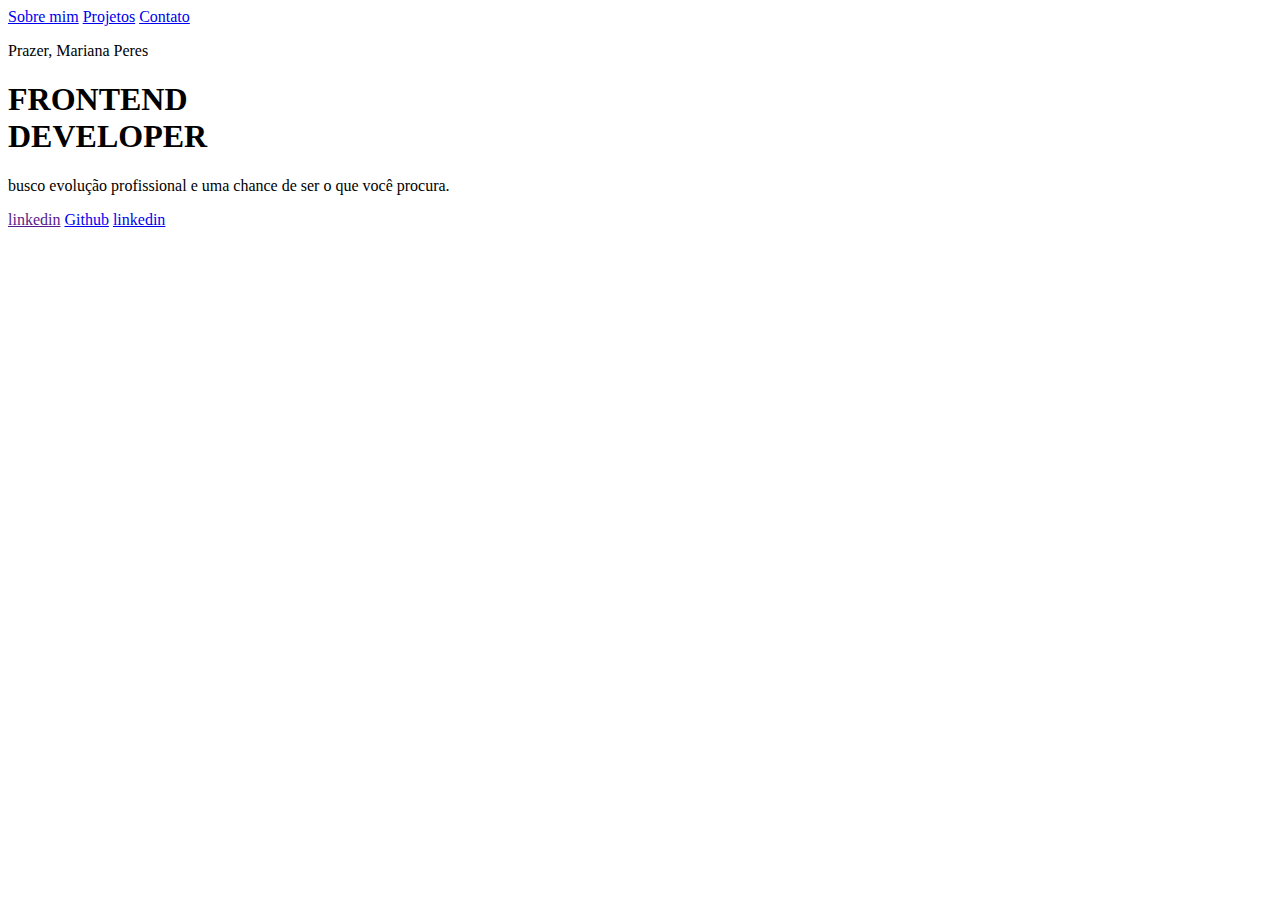
==== index.html @ 1a90f008 "ajustei o titulo" ====
<!DOCTYPE html>
<html lang="pt-BR">

<head>
  <meta charset="UTF-8">
  <meta http-equiv="X-UA-Compatible" content="IE=edge">
  <meta name="viewport" content="width=device-width, initial-scale=1.0">
  <link rel="stylesheet" type="text/css" href="style.css">
  <title>Oie stalker</title>
</head>

<body>
  <div id="principal">
    <div id="menu"><!-- inicio de menu -->
      <a href="index.html">Sobre mim</a>
      <a href="projetos.html">Projetos</a>
      <a href="Contato.html">Contato</a>
    </div><!-- fim de menu -->

    <div id="conteúdo">

      <p class="descrição1">Prazer, Mariana Peres</p>
      <h1 class="título">FRONTEND<br> DEVELOPER</h1>
      <p class="descrição2">busco evolução profissional e uma chance de ser o que você procura.</p>

      <div>
      <a href="">linkedin</a>
      <a href="https://github.com/Mgperes">Github</a>
      <a href="https://www.linkedin.com/in/mariana-peres-33a803196/">linkedin</a>
     </div>

    </div>

  </div>

</body>

</html>
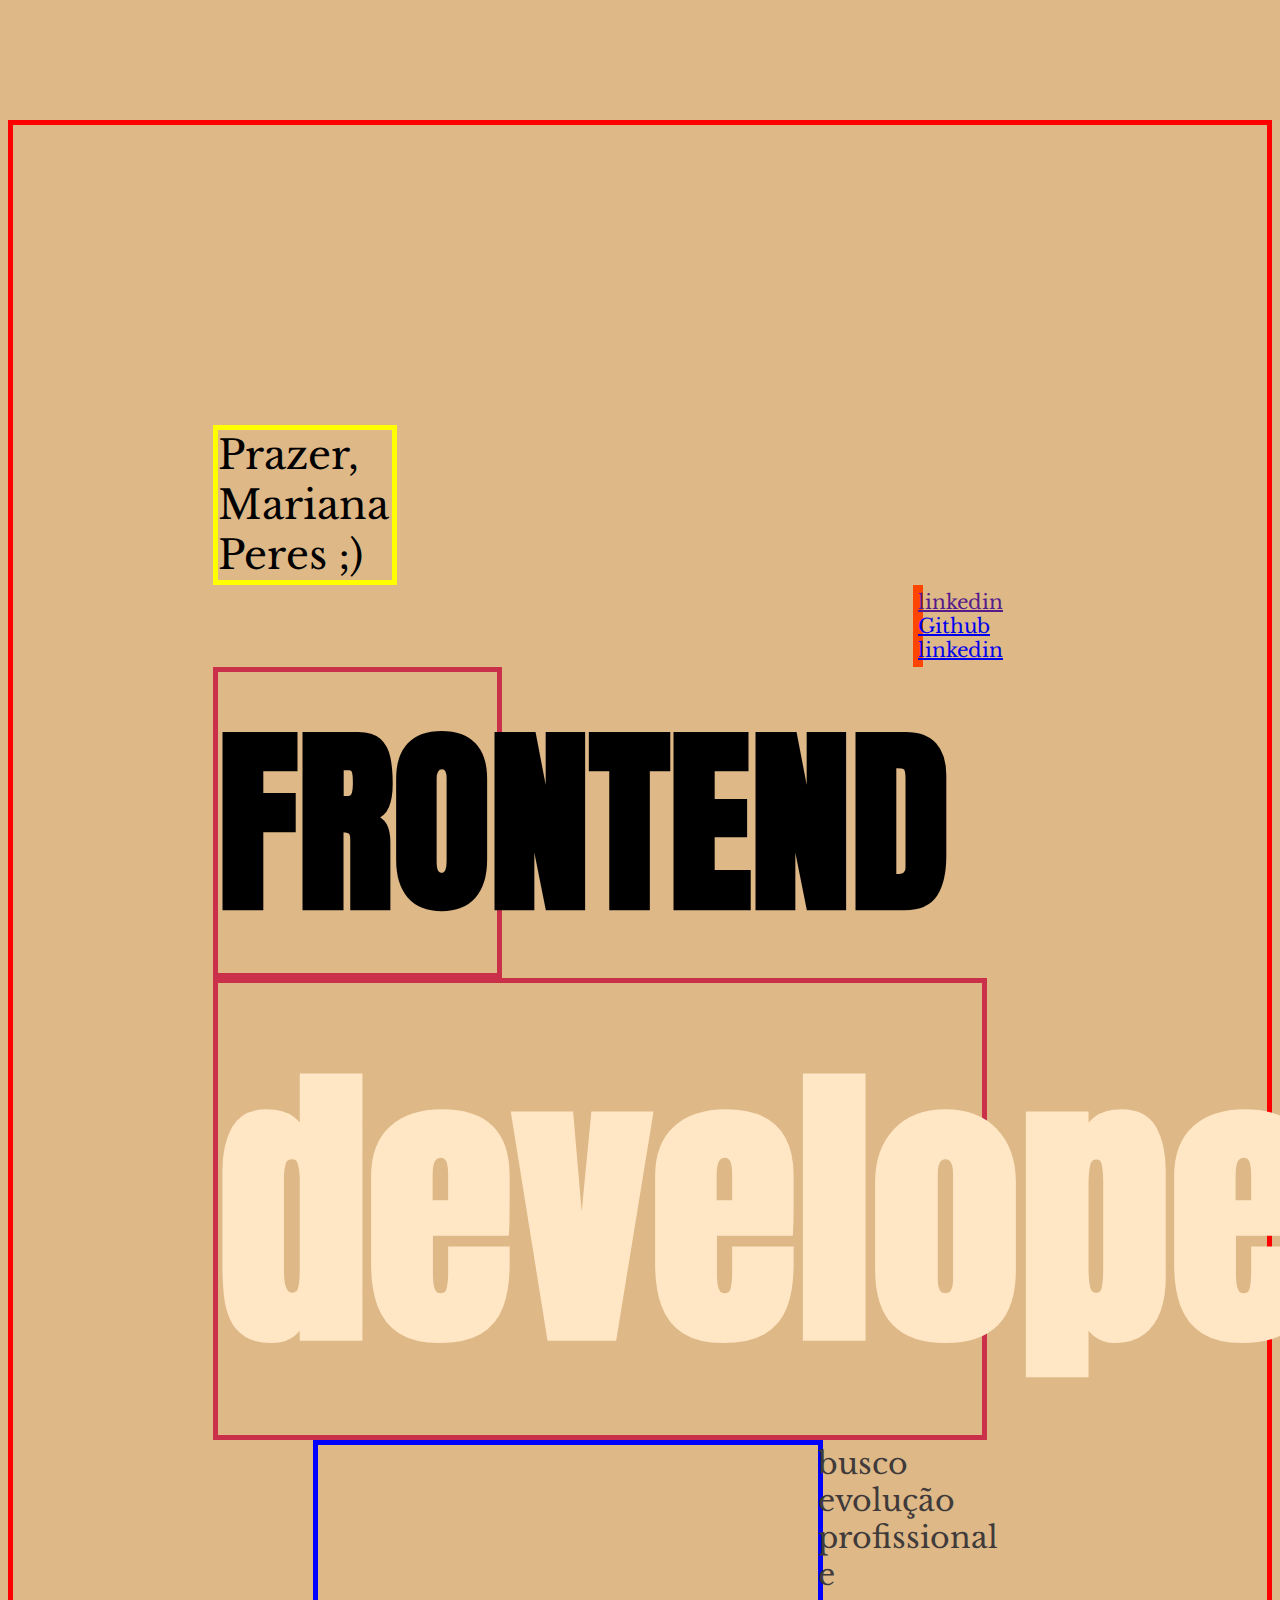
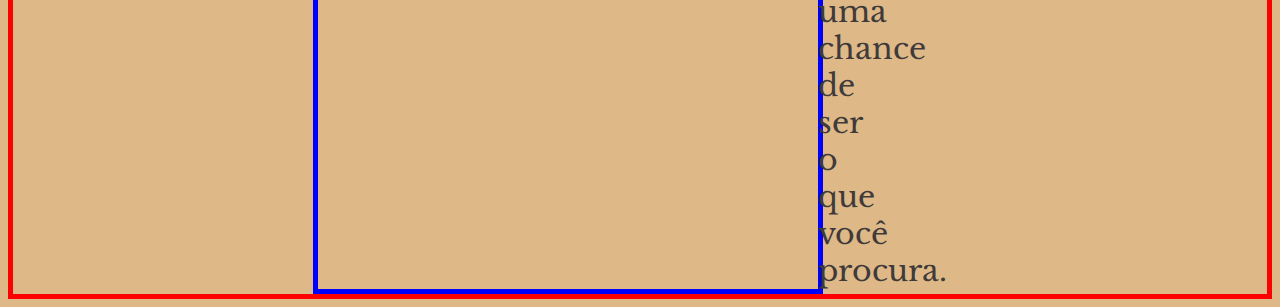
==== commit 03eff0b6: "mudança na primeira parte" ====
--- a/index.html
+++ b/index.html
@@ -19,15 +19,19 @@
 
     <div id="conteúdo">
 
-      <p class="descrição1">Prazer, Mariana Peres</p>
-      <h1 class="título">FRONTEND<br> DEVELOPER</h1>
+      <p class="descrição1">Prazer, Mariana Peres ;) </p>
+
+      <div id="contatos">
+        <a href="">linkedin</a>
+
+        <a href="https://github.com/Mgperes" src="imagens/">Github</a>
+
+        <a href="https://www.linkedin.com/in/mariana-peres-33a803196/">linkedin</a>
+
+      </div>
+      <h1 class="título">FRONTEND<br></h1>
+      <h1 class="título2">developer</h1>
       <p class="descrição2">busco evolução profissional e uma chance de ser o que você procura.</p>
-
-      <div>
-      <a href="">linkedin</a>
-      <a href="https://github.com/Mgperes">Github</a>
-      <a href="https://www.linkedin.com/in/mariana-peres-33a803196/">linkedin</a>
-     </div>
 
     </div>
 
--- a/style.css
+++ b/style.css
@@ -0,0 +1,60 @@
+ @import url('https://fonts.googleapis.com/css2?family=Inconsolata:wght@400;700&family=Righteous&family=Sarala&display=swap');
+ @import url('https://fonts.googleapis.com/css2?family=Archivo+Black&family=Libre+Baskerville:wght@400;700&display=swap');
+ @import url('https://fonts.googleapis.com/css2?family=Anton&display=swap');
+
+ Body {
+   background: #DEB887;
+ }
+
+ #menu {
+   padding: 15px 0 15px 50px;
+   border: solid 5px red;
+   margin-left: 1500px;
+ }
+
+.descrição1 {
+  font-family: 'Libre Baskerville', serif;
+  font-size: 40px;
+  border: 5px yellow solid ;
+  padding: 0 0 0 0;
+  margin: 300px 870px 0px 200px ;
+}
+
+.título {
+   font-family: 'Anton', sans-serif;
+   font-size:200px ;
+   margin: 0px 765px 0 200px;
+   padding: 0 0 0 0;
+   border: 5px rgb(203, 48, 74) solid;
+
+ }
+
+ .título2 {
+  font-family: 'Anton', sans-serif;
+  font-size:300px ;
+  color: #ffe6c4;
+  margin: 0px 280px 0 200px;
+  padding: 0px 0px 0px 0px;
+  border: 5px rgb(203, 48, 74) solid;
+ }
+
+ .descrição2 {
+  font-family: 'Libre Baskerville', serif;
+  font-size: 30px;
+  border: 5px blue solid ;
+  padding: 0 0 0 500px;
+  margin: 0 590px 0 300px;
+  color: rgb(64, 58, 58);
+ }
+
+ #conteúdo {
+  border: solid 5px red;
+ }
+
+ #contatos {
+  font-family: 'Libre Baskerville', serif;
+  font-size: 20px;
+  border: 5px orangered solid;
+  padding: 0 0 0 0;
+  margin: 0px 400px 0px 900px ;
+ }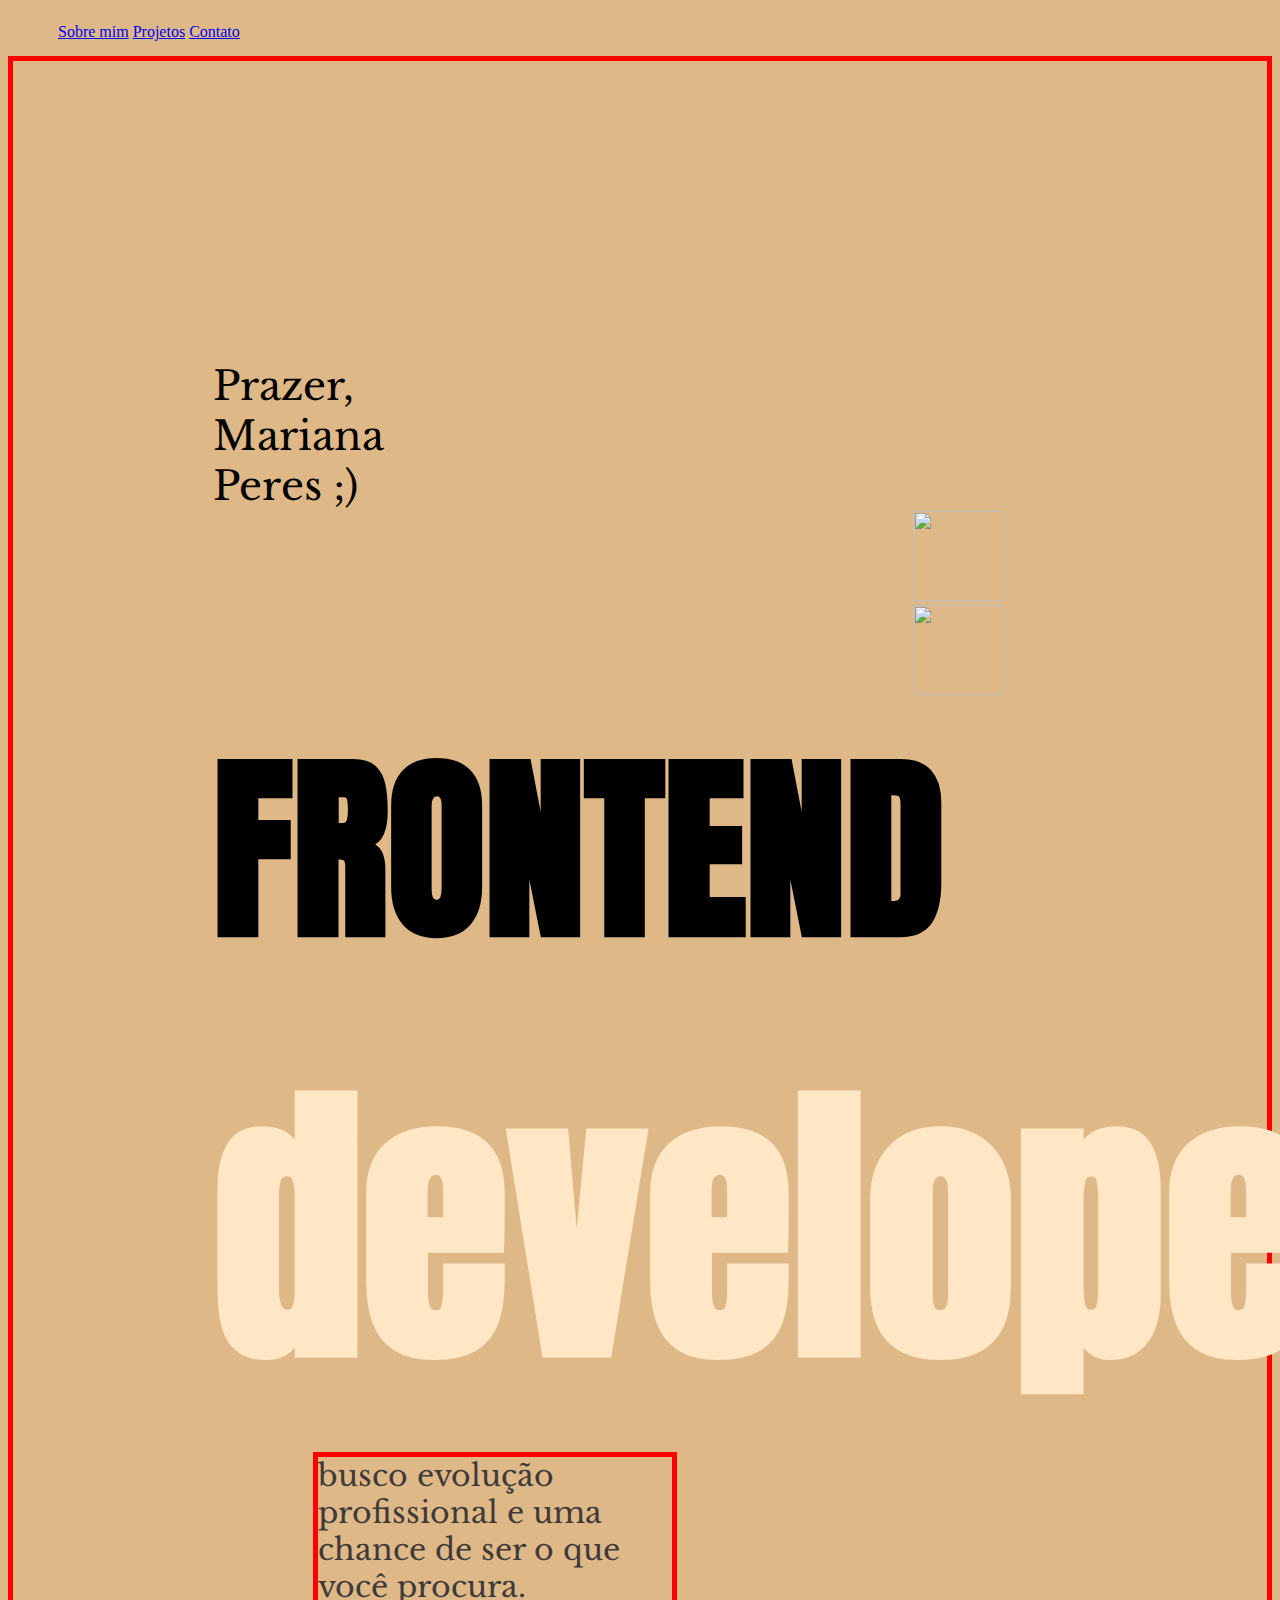
==== commit e72ec2ec: "adicionando imagens" ====
--- a/index.html
+++ b/index.html
@@ -22,12 +22,11 @@
       <p class="descrição1">Prazer, Mariana Peres ;) </p>
 
       <div id="contatos">
-        <a href="">linkedin</a>
+        <a href="https://github.com/Mgperes">
+          <img class="contatos" src="C:/Users/GIGABYTE/Documents/portfólio/landing page/imagens/github-icon.jpg">
+        </a>
 
-        <a href="https://github.com/Mgperes" src="imagens/">Github</a>
-
-        <a href="https://www.linkedin.com/in/mariana-peres-33a803196/">linkedin</a>
-
+        <a href="https://www.linkedin.com/in/mariana-peres-33a803196/"><img class="contatos" src="C:\Users\GIGABYTE\Documents\portfólio\landing page\imagens\linkedin-icon.png"></a>
       </div>
       <h1 class="título">FRONTEND<br></h1>
       <h1 class="título2">developer</h1>
--- a/style.css
+++ b/style.css
@@ -8,14 +8,12 @@
 
  #menu {
    padding: 15px 0 15px 50px;
-   border: solid 5px red;
-   margin-left: 1500px;
+   justify-content: flex-end;
  }
 
 .descrição1 {
   font-family: 'Libre Baskerville', serif;
   font-size: 40px;
-  border: 5px yellow solid ;
   padding: 0 0 0 0;
   margin: 300px 870px 0px 200px ;
 }
@@ -25,7 +23,6 @@
    font-size:200px ;
    margin: 0px 765px 0 200px;
    padding: 0 0 0 0;
-   border: 5px rgb(203, 48, 74) solid;
 
  }
 
@@ -34,27 +31,27 @@
   font-size:300px ;
   color: #ffe6c4;
   margin: 0px 280px 0 200px;
-  padding: 0px 0px 0px 0px;
-  border: 5px rgb(203, 48, 74) solid;
+  padding: 0,5px 0px 0px 0px;
+
  }
 
  .descrição2 {
   font-family: 'Libre Baskerville', serif;
   font-size: 30px;
-  border: 5px blue solid ;
-  padding: 0 0 0 500px;
+  padding: 0 20px 0 0px;
   margin: 0 590px 0 300px;
   color: rgb(64, 58, 58);
+  border: solid 5px red;
  }
 
  #conteúdo {
   border: solid 5px red;
  }
 
- #contatos {
+ .contatos {
   font-family: 'Libre Baskerville', serif;
-  font-size: 20px;
-  border: 5px orangered solid;
+  width: 90px;
+  height: 90px;
   padding: 0 0 0 0;
   margin: 0px 400px 0px 900px ;
- }+ }
